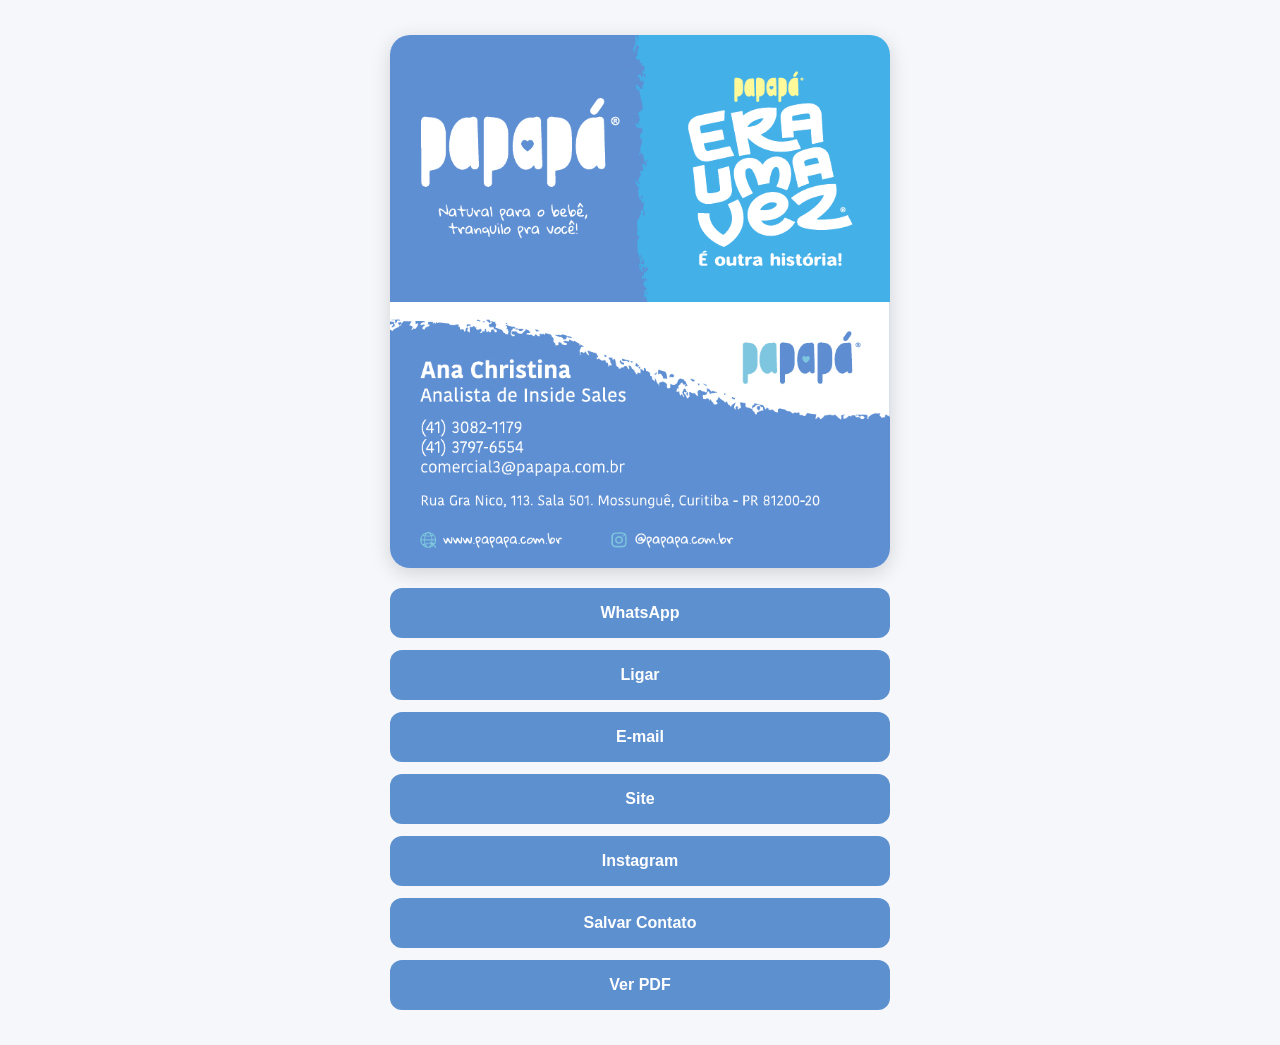
==== ana-christina/index.html @ 384b8fae "Update index.html" ====
<!DOCTYPE html>
<html lang="pt-BR">
<head>
<meta charset="UTF-8">
<meta name="viewport" content="width=device-width, initial-scale=1.0">
<title>Ana Christina | Papapá</title>

<style>
body{
    margin:0;
    background:#f5f7fa;
    font-family:Arial,sans-serif;
}

.container{
    max-width:500px;
    margin:20px auto;
    padding:15px;
}

.cartao{
    width:100%;
    border-radius:20px;
    overflow:hidden;
    box-shadow:0 5px 20px rgba(0,0,0,.15);
}

.cartao img{
    width:100%;
    display:block;
}

.botoes{
    margin-top:20px;
    display:flex;
    flex-direction:column;
    gap:12px;
}

.botao{
    background:#5d90cf;
    color:#fff;
    text-decoration:none;
    text-align:center;
    padding:16px;
    border-radius:12px;
    font-weight:bold;
}

.botao:hover{
    opacity:.9;
}
</style>
</head>

<body>

<div class="container">

    <div class="cartao">
        <img src="cartao-1.png" alt="Cartão Papapá">
        <img src="cartao-2.png" alt="Dados de Contato">
    </div>

    <div class="botoes">

        <a class="botao"
           href="https://wa.me/554130821179"
           target="_blank">
            WhatsApp
        </a>

        <a class="botao"
           href="tel:+554137976554">
            Ligar
        </a>

        <a class="botao"
           href="mailto:comercial3@papapa.com.br">
            E-mail
        </a>

        <a class="botao"
           href="https://papapa.com.br"
           target="_blank">
            Site
        </a>

        <a class="botao"
           href="https://instagram.com/papapa.com.br"
           target="_blank">
            Instagram
        </a>

        <a class="botao"
           href="contato.vcf">
            Salvar Contato
        </a>

        <a class="botao"
           href="cartao.pdf"
           target="_blank">
            Ver PDF
        </a>

    </div>

</div>

</body>
</html>
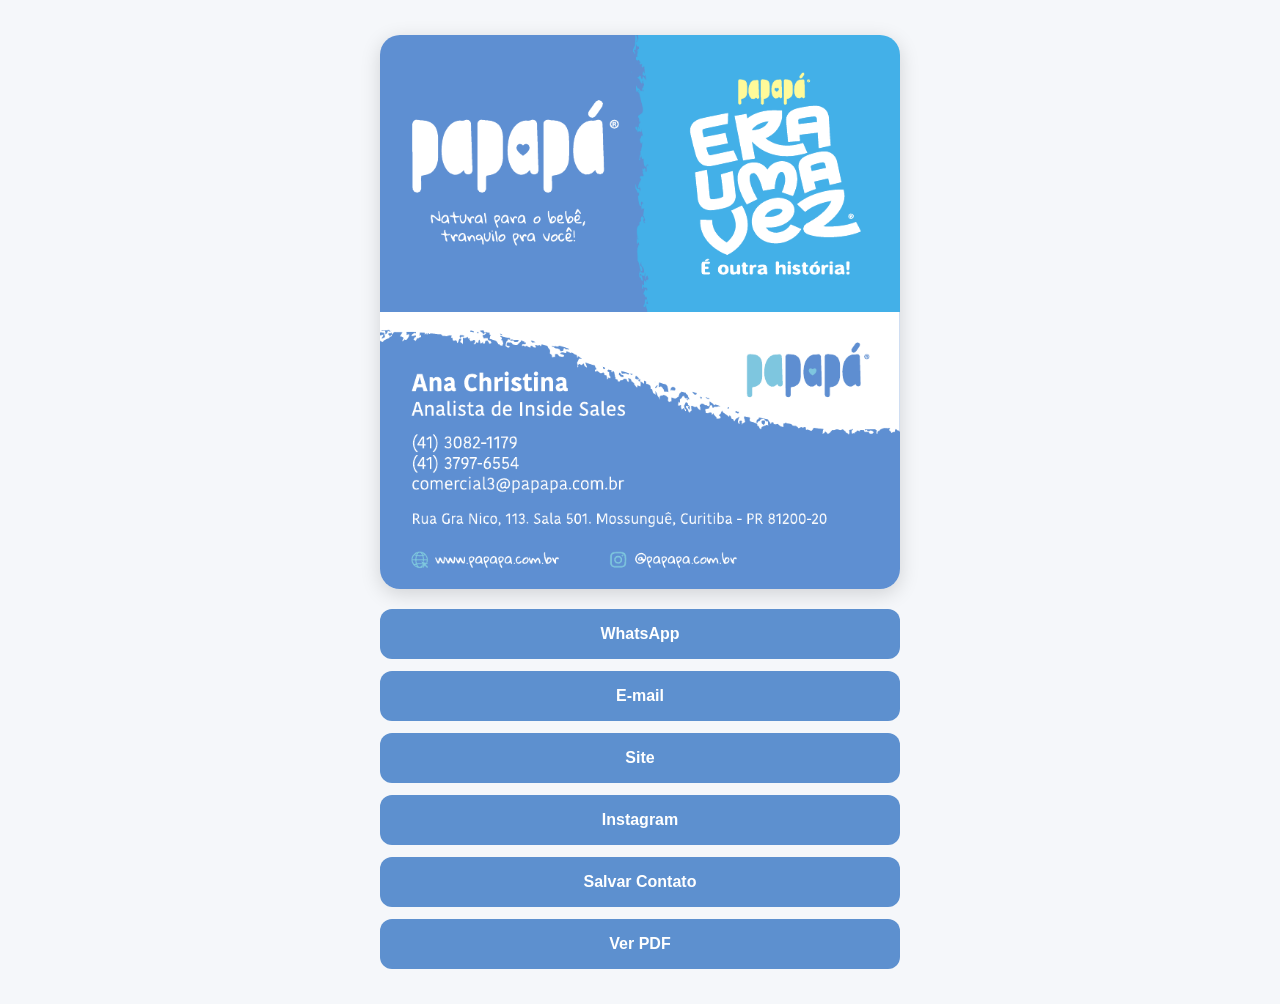
==== commit a1b28690: "Update index.html" ====
--- a/ana-christina/index.html
+++ b/ana-christina/index.html
@@ -13,13 +13,12 @@
 }
 
 .container{
-    max-width:500px;
+    max-width:520px;
     margin:20px auto;
     padding:15px;
 }
 
 .cartao{
-    width:100%;
     border-radius:20px;
     overflow:hidden;
     box-shadow:0 5px 20px rgba(0,0,0,.15);
@@ -28,6 +27,11 @@
 .cartao img{
     width:100%;
     display:block;
+}
+
+.cartao-link{
+    display:block;
+    text-decoration:none;
 }
 
 .botoes{
@@ -57,22 +61,20 @@
 
 <div class="container">
 
-    <div class="cartao">
-        <img src="cartao-1.png" alt="Cartão Papapá">
-        <img src="cartao-2.png" alt="Dados de Contato">
-    </div>
+    <a href="contato.vcf" class="cartao-link">
+        <div class="cartao">
+            <img src="cartao-1.png" alt="Frente">
+            <img src="cartao-2.png" alt="Verso">
+        </div>
+    </a>
 
     <div class="botoes">
 
         <a class="botao"
-           href="https://wa.me/554130821179"
+           href="https://wa.me/554137976554"
            target="_blank">
             WhatsApp
-        </a>
-
-        <a class="botao"
-           href="tel:+554137976554">
-            Ligar
+            
         </a>
 
         <a class="botao"
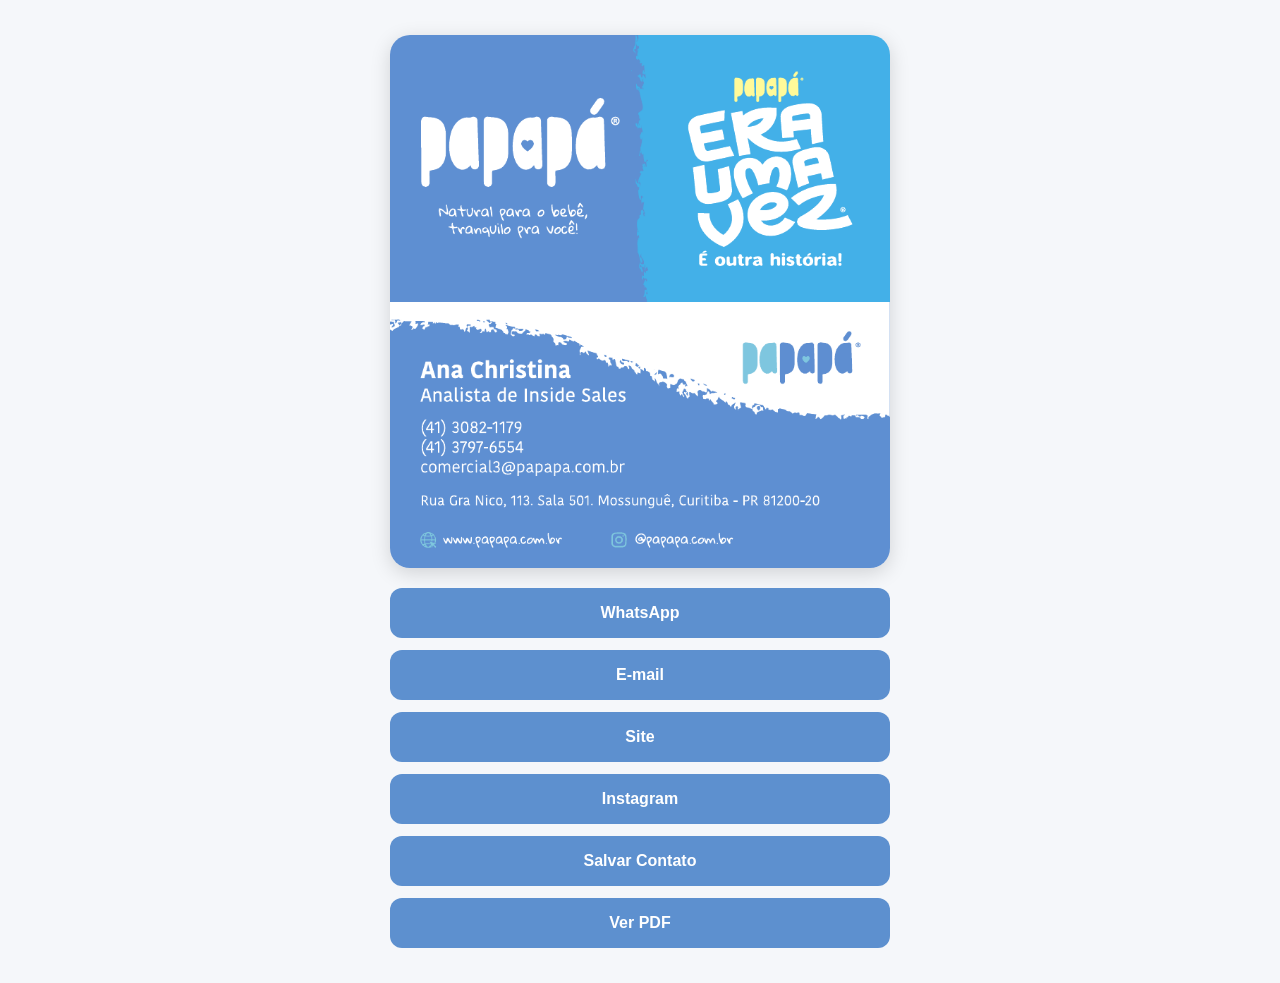
==== commit 2c593456: "Update index.html" ====
--- a/ana-christina/index.html
+++ b/ana-christina/index.html
@@ -6,19 +6,21 @@
 <title>Ana Christina | Papapá</title>
 
 <style>
+
 body{
     margin:0;
     background:#f5f7fa;
-    font-family:Arial,sans-serif;
+    font-family:Arial, sans-serif;
 }
 
 .container{
-    max-width:520px;
+    max-width:500px;
     margin:20px auto;
     padding:15px;
 }
 
 .cartao{
+    width:100%;
     border-radius:20px;
     overflow:hidden;
     box-shadow:0 5px 20px rgba(0,0,0,.15);
@@ -29,9 +31,49 @@
     display:block;
 }
 
-.cartao-link{
+.cartao-verso{
+    position:relative;
+}
+
+.area{
+    position:absolute;
     display:block;
-    text-decoration:none;
+    z-index:10;
+}
+
+.telefone{
+    left:8%;
+    top:48%;
+    width:35%;
+    height:4%;
+}
+
+.email{
+    left:8%;
+    top:56%;
+    width:52%;
+    height:4%;
+}
+
+.endereco{
+    left:8%;
+    top:65%;
+    width:83%;
+    height:5%;
+}
+
+.site{
+    left:8%;
+    top:82%;
+    width:28%;
+    height:4%;
+}
+
+.instagram{
+    left:43%;
+    top:82%;
+    width:35%;
+    height:4%;
 }
 
 .botoes{
@@ -54,6 +96,7 @@
 .botao:hover{
     opacity:.9;
 }
+
 </style>
 </head>
 
@@ -61,12 +104,38 @@
 
 <div class="container">
 
-    <a href="contato.vcf" class="cartao-link">
-        <div class="cartao">
-            <img src="cartao-1.png" alt="Frente">
-            <img src="cartao-2.png" alt="Verso">
+    <div class="cartao">
+
+        <!-- FRENTE -->
+        <img src="cartao-1.png" alt="Cartão Frente">
+
+        <!-- VERSO -->
+        <div class="cartao-verso">
+
+            <img src="cartao-2.png" alt="Cartão Verso">
+
+            <a class="area telefone"
+               href="https://wa.me/554137976554"
+               target="_blank"></a>
+
+            <a class="area email"
+               href="mailto:comercial3@papapa.com.br"></a>
+
+            <a class="area endereco"
+               href="https://maps.google.com/?q=Rua+Gra+Nico+113+Sala+501+Curitiba"
+               target="_blank"></a>
+
+            <a class="area site"
+               href="https://papapa.com.br"
+               target="_blank"></a>
+
+            <a class="area instagram"
+               href="https://instagram.com/papapa.com.br"
+               target="_blank"></a>
+
         </div>
-    </a>
+
+    </div>
 
     <div class="botoes">
 
@@ -74,7 +143,6 @@
            href="https://wa.me/554137976554"
            target="_blank">
             WhatsApp
-            
         </a>
 
         <a class="botao"
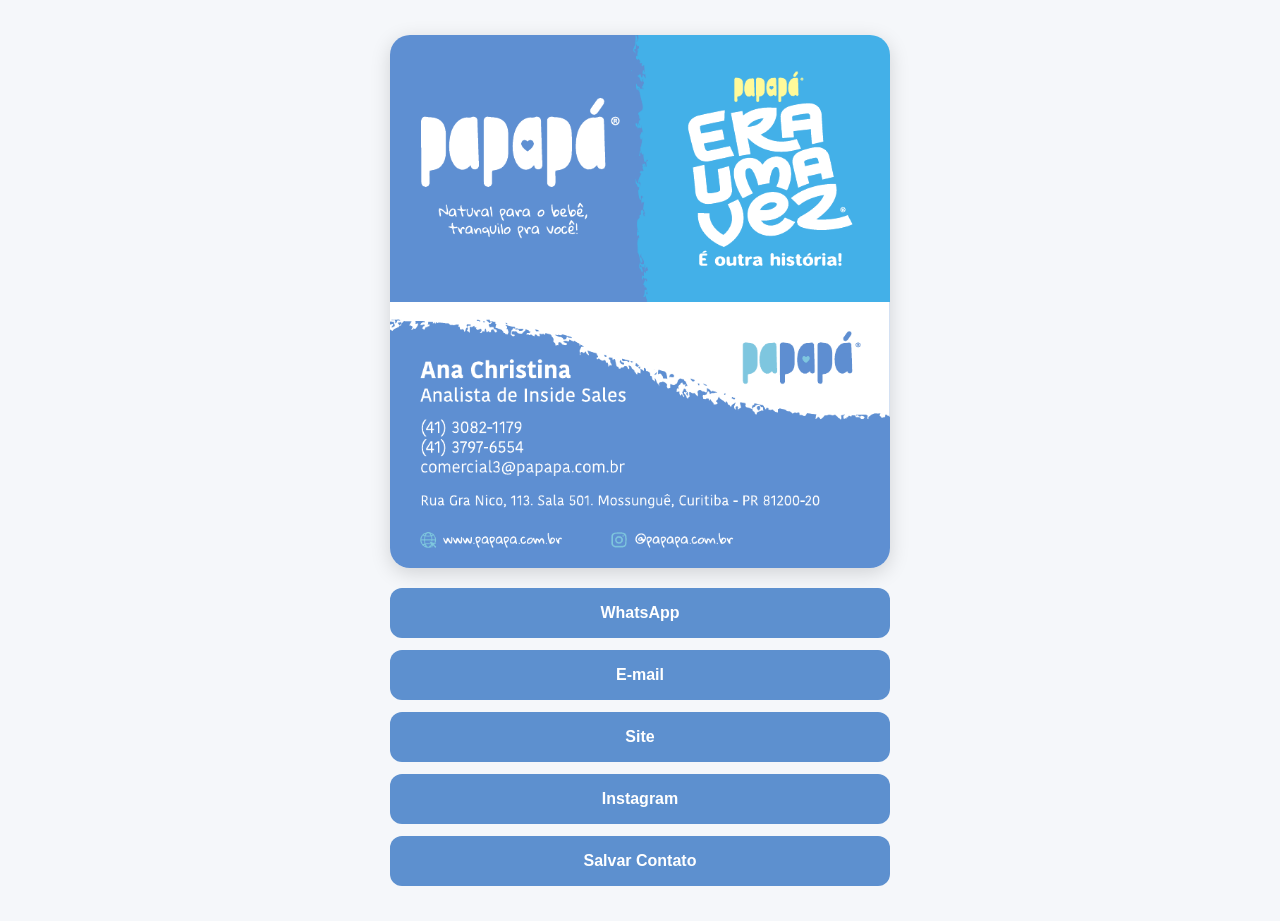
==== commit b4b89a71: "Update index.html" ====
--- a/ana-christina/index.html
+++ b/ana-christina/index.html
@@ -43,35 +43,35 @@
 
 .telefone{
     left:8%;
-    top:48%;
+    top:52%;
     width:35%;
     height:4%;
 }
 
 .email{
     left:8%;
-    top:56%;
+    top:60%;
     width:52%;
     height:4%;
 }
 
 .endereco{
     left:8%;
-    top:65%;
+    top:69%;
     width:83%;
     height:5%;
 }
 
 .site{
     left:8%;
-    top:82%;
+    top:86%;
     width:28%;
     height:4%;
 }
 
 .instagram{
     left:43%;
-    top:82%;
+    top:86%;
     width:35%;
     height:4%;
 }
@@ -165,12 +165,7 @@
         <a class="botao"
            href="contato.vcf">
             Salvar Contato
-        </a>
 
-        <a class="botao"
-           href="cartao.pdf"
-           target="_blank">
-            Ver PDF
         </a>
 
     </div>
